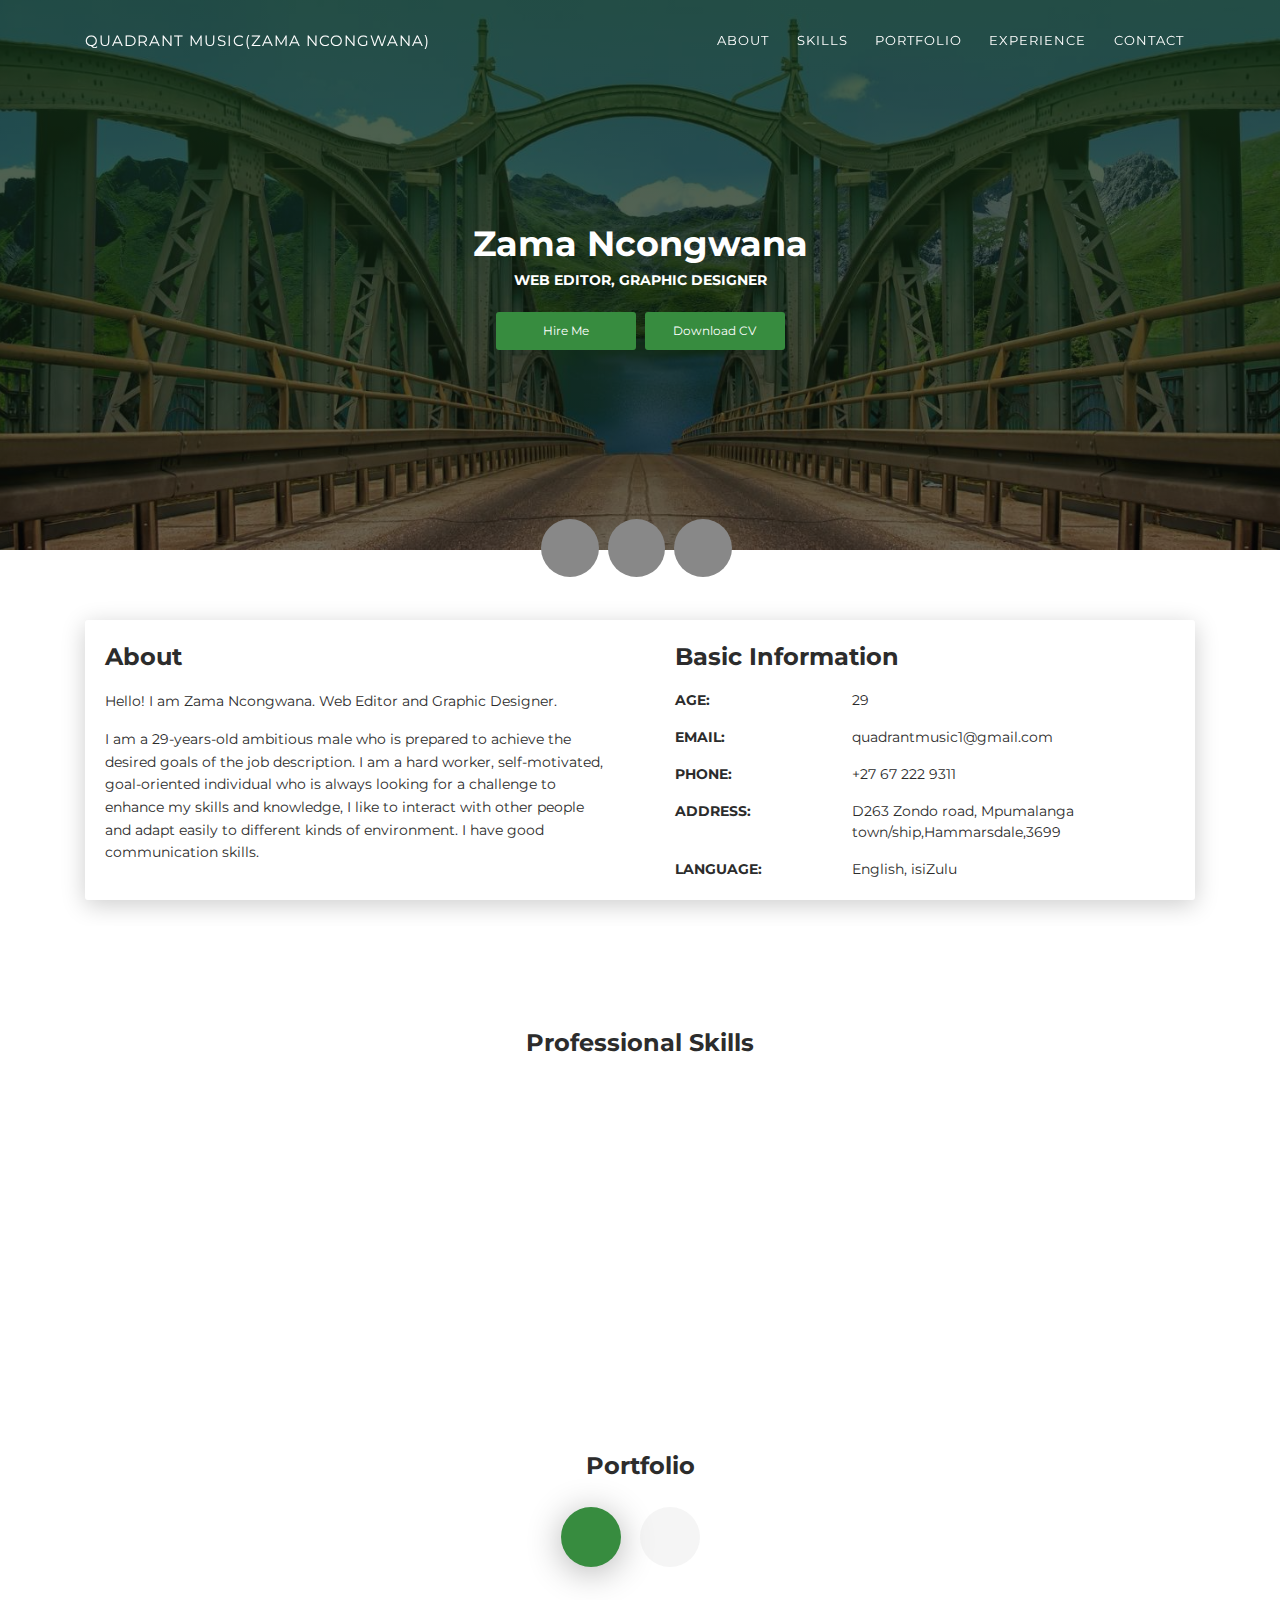
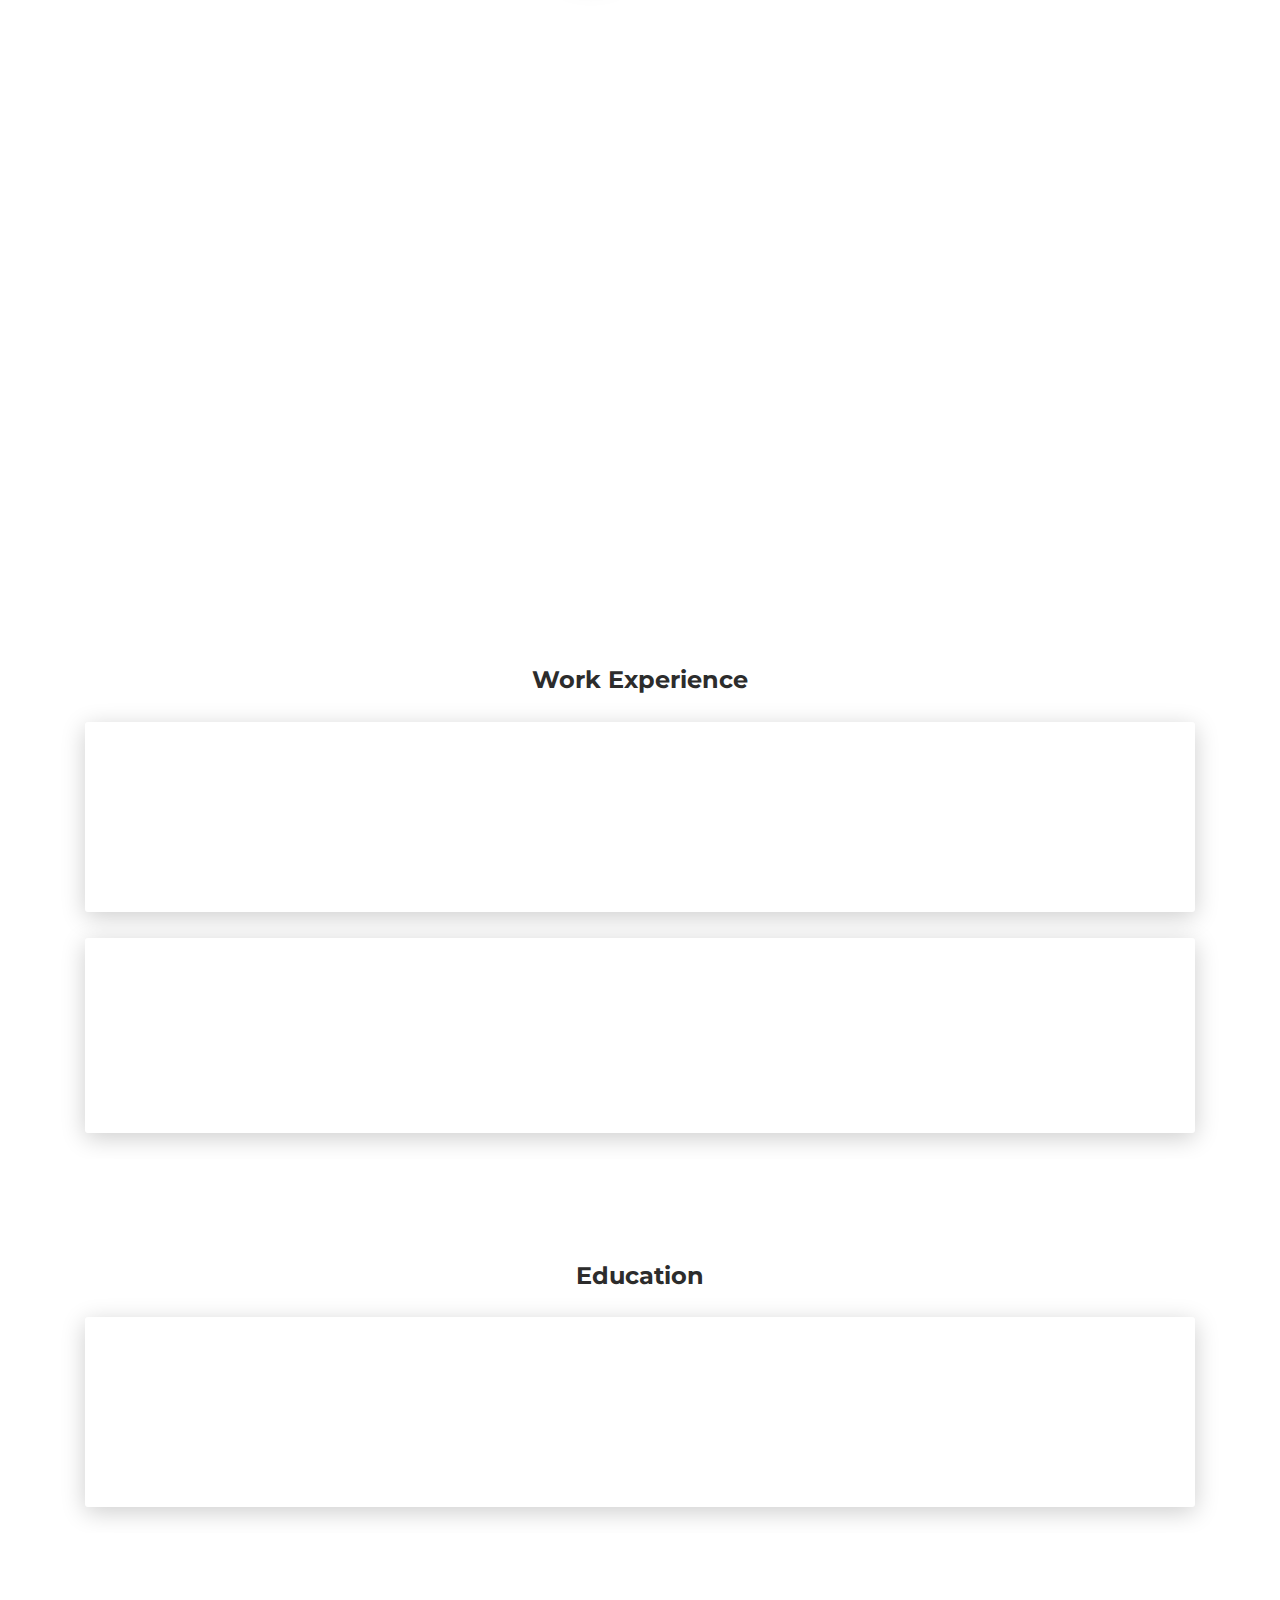
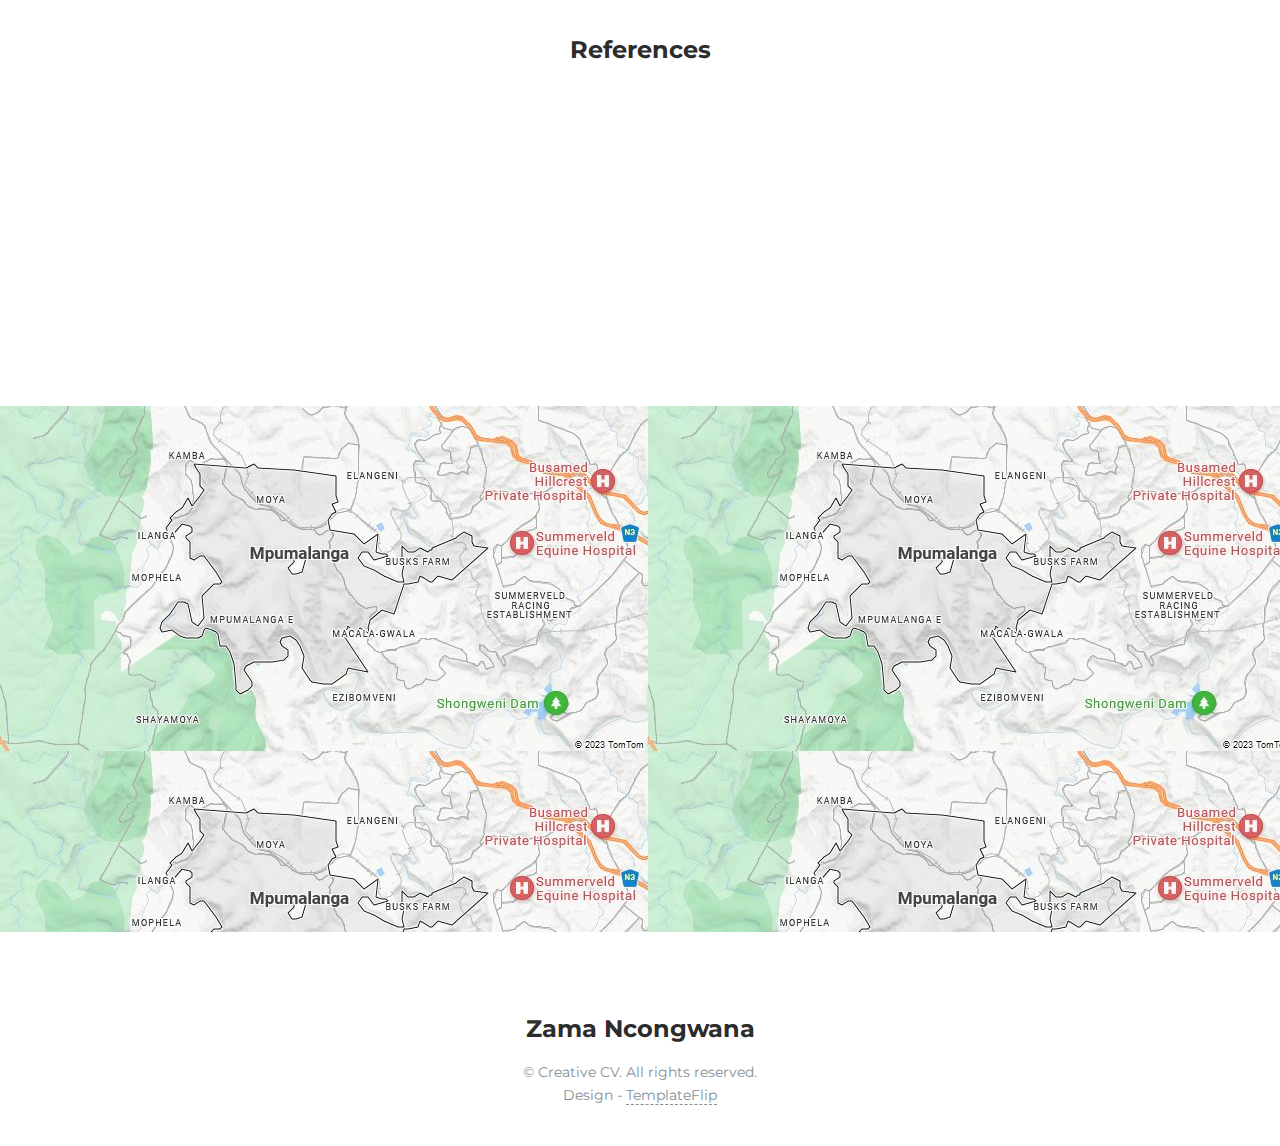
==== index.html @ cc7c8c07 "first commit" ====
<!DOCTYPE html>
<html lang="en-US">
  <head>
    <meta charset="UTF-8">
    <meta http-equiv="X-UA-Compatible" content="IE=edge">
    <meta name="viewport" content="width=device-width, initial-scale=1">
    <title>Creative CV</title>
    <link href="https://fonts.googleapis.com/css?family=Montserrat:400,700,200" rel="stylesheet">
    <link href="https://maxcdn.bootstrapcdn.com/font-awesome/latest/css/font-awesome.min.css" rel="stylesheet">
    <link href="css/aos.css?ver=1.1.0" rel="stylesheet">
    <link href="css/bootstrap.min.css?ver=1.1.0" rel="stylesheet">
    <link href="css/main.css?ver=1.1.0" rel="stylesheet">
    <noscript>
      <style type="text/css">
        [data-aos] {
            opacity: 1 !important;
            transform: translate(0) scale(1) !important;
        }
      </style>
    </noscript>
  </head>
  <body id="top">
    <header>
      <div class="profile-page sidebar-collapse">
        <nav class="navbar navbar-expand-lg fixed-top navbar-transparent bg-primary" color-on-scroll="400">
          <div class="container">
            <div class="navbar-translate"><a class="navbar-brand" href="#" rel="tooltip">Quadrant Music(Zama Ncongwana)</a>
              <button class="navbar-toggler navbar-toggler" type="button" data-toggle="collapse" data-target="#navigation" aria-controls="navigation" aria-expanded="false" aria-label="Toggle navigation"><span class="navbar-toggler-bar bar1"></span><span class="navbar-toggler-bar bar2"></span><span class="navbar-toggler-bar bar3"></span></button>
            </div>
            <div class="collapse navbar-collapse justify-content-end" id="navigation">
              <ul class="navbar-nav">
                <li class="nav-item"><a class="nav-link smooth-scroll" href="#about">About</a></li>
                <li class="nav-item"><a class="nav-link smooth-scroll" href="#skill">Skills</a></li>
                <li class="nav-item"><a class="nav-link smooth-scroll" href="#portfolio">Portfolio</a></li>
                <li class="nav-item"><a class="nav-link smooth-scroll" href="#experience">Experience</a></li>
                <li class="nav-item"><a class="nav-link smooth-scroll" href="#contact">Contact</a></li>
              </ul>
            </div>
          </div>
        </nav>
      </div>
    </header>
    <div class="page-content">
      <div>
<div class="profile-page">
  <div class="wrapper">
    <div class="page-header page-header-small" filter-color="green">
      <div class="page-header-image" data-parallax="true" style="background-image: url('images/cc-bg-1.jpg')"></div>
      <div class="container">
        <div class="content-center">
          
          <div class="h2 title">Zama Ncongwana</div>
          <p class="category text-white">Web Editor, Graphic Designer</p><a class="btn btn-primary smooth-scroll mr-2" href="#contact" data-aos="zoom-in" data-aos-anchor="data-aos-anchor">Hire Me</a><a class="btn btn-primary" href="#" data-aos="zoom-in" data-aos-anchor="data-aos-anchor">Download CV</a>
        </div>
      </div>
      <div class="section">
        <div class="container">
          <div class="button-container"><a class="btn btn-default btn-round btn-lg btn-icon" href="https://www.facebook.com/profile.php?id=100095168108014" rel="tooltip" title="Follow me on Facebook"><i class="fa fa-facebook"></i></a><a class="btn btn-default btn-round btn-lg btn-icon" href="https://twitter.com/QuadrantM56324" rel="tooltip" title="Follow me on Twitter"><i class="fa fa-twitter"></i><a class="btn btn-default btn-round btn-lg btn-icon" href="https://www.instagram.com/quadrantmusic9/" rel="tooltip" title="Follow me on Instagram"><i class="fa fa-instagram"></i></a></div>
        </div>
      </div>
    </div>
  </div>
</div>
<div class="section" id="about">
  <div class="container">
    <div class="card" data-aos="fade-up" data-aos-offset="10">
      <div class="row">
        <div class="col-lg-6 col-md-12">
          <div class="card-body">
            <div class="h4 mt-0 title">About</div>
            <p>Hello! I am Zama Ncongwana. Web Editor and Graphic Designer.</p>
            <p>I am a 29-years-old ambitious male who is prepared to achieve the desired goals of the job description. I am a hard worker, self-motivated, goal-oriented individual who is always looking for a challenge to enhance my skills and knowledge, I like to interact with other people and adapt easily to different kinds of environment. I have good communication skills.</p>
          </div>
        </div>
        <div class="col-lg-6 col-md-12">
          <div class="card-body">
            <div class="h4 mt-0 title">Basic Information</div>
            <div class="row">
              <div class="col-sm-4"><strong class="text-uppercase">Age:</strong></div>
              <div class="col-sm-8">29</div>
            </div>
            <div class="row mt-3">
              <div class="col-sm-4"><strong class="text-uppercase">Email:</strong></div>
              <div class="col-sm-8">quadrantmusic1@gmail.com</div>
            </div>
            <div class="row mt-3">
              <div class="col-sm-4"><strong class="text-uppercase">Phone:</strong></div>
              <div class="col-sm-8">+27 67 222 9311</div>
            </div>
            <div class="row mt-3">
              <div class="col-sm-4"><strong class="text-uppercase">Address:</strong></div>
              <div class="col-sm-8">D263 Zondo road, Mpumalanga town/ship,Hammarsdale,3699</div>
            </div>
            <div class="row mt-3">
              <div class="col-sm-4"><strong class="text-uppercase">Language:</strong></div>
              <div class="col-sm-8">English, isiZulu</div>
            </div>
          </div>
        </div>
      </div>
    </div>
  </div>
</div>
<div class="section" id="skill">
  <div class="container">
    <div class="h4 text-center mb-4 title">Professional Skills</div>
    <div class="card" data-aos="fade-up" data-aos-anchor-placement="top-bottom">
      <div class="card-body">
        <div class="row">
          <div class="col-md-6">
            <div class="progress-container progress-primary"><span class="progress-badge">HTML</span>
              <div class="progress">
                <div class="progress-bar progress-bar-primary" data-aos="progress-full" data-aos-offset="10" data-aos-duration="2000" role="progressbar" aria-valuenow="60" aria-valuemin="0" aria-valuemax="100" style="width: 80%;"></div><span class="progress-value">80%</span>
              </div>
            </div>
          </div>
          <div class="col-md-6">
            <div class="progress-container progress-primary"><span class="progress-badge">CSS</span>
              <div class="progress">
                <div class="progress-bar progress-bar-primary" data-aos="progress-full" data-aos-offset="10" data-aos-duration="2000" role="progressbar" aria-valuenow="60" aria-valuemin="0" aria-valuemax="100" style="width: 75%;"></div><span class="progress-value">50%</span>
              </div>
            </div>
          </div>
        </div>
        <div class="row">
          <div class="col-md-6">
            <div class="progress-container progress-primary"><span class="progress-badge">JavaScript</span>
              <div class="progress">
                <div class="progress-bar progress-bar-primary" data-aos="progress-full" data-aos-offset="10" data-aos-duration="2000" role="progressbar" aria-valuenow="60" aria-valuemin="0" aria-valuemax="100" style="width: 60%;"></div><span class="progress-value">50%</span>
              </div>
            </div>
          </div>
          <div class="col-md-6">
            <div class="progress-container progress-primary"><span class="progress-badge">SASS</span>
              <div class="progress">
                <div class="progress-bar progress-bar-primary" data-aos="progress-full" data-aos-offset="10" data-aos-duration="2000" role="progressbar" aria-valuenow="60" aria-valuemin="0" aria-valuemax="100" style="width: 60%;"></div><span class="progress-value">40%</span>
              </div>
            </div>
          </div>
        </div>
        <div class="row">
          <div class="col-md-6">
            <div class="progress-container progress-primary"><span class="progress-badge">Bootstrap</span>
              <div class="progress">
                <div class="progress-bar progress-bar-primary" data-aos="progress-full" data-aos-offset="10" data-aos-duration="2000" role="progressbar" aria-valuenow="60" aria-valuemin="0" aria-valuemax="100" style="width: 75%;"></div><span class="progress-value">50%</span>
              </div>
            </div>
          </div>
          <div class="col-md-6">
            <div class="progress-container progress-primary"><span class="progress-badge">Photoshop</span>
              <div class="progress">
                <div class="progress-bar progress-bar-primary" data-aos="progress-full" data-aos-offset="10" data-aos-duration="2000" role="progressbar" aria-valuenow="60" aria-valuemin="0" aria-valuemax="100" style="width: 70%;"></div><span class="progress-value">70%</span>
              </div>
            </div>
          </div>
        </div>
      </div>
    </div>
  </div>
</div>
<div class="section" id="portfolio">
  <div class="container">
    <div class="row">
      <div class="col-md-6 ml-auto mr-auto">
        <div class="h4 text-center mb-4 title">Portfolio</div>
        <div class="nav-align-center">
          <ul class="nav nav-pills nav-pills-primary" role="tablist">
            <li class="nav-item"><a class="nav-link active" data-toggle="tab" href="#web-development" role="tablist"><i class="fa fa-laptop" aria-hidden="true"></i></a></li>
            <li class="nav-item"><a class="nav-link" data-toggle="tab" href="#graphic-design" role="tablist"><i class="fa fa-picture-o" aria-hidden="true"></i></a></li>
          </ul>
        </div>
      </div>
    </div>
    <div class="tab-content gallery mt-5">
      <div class="tab-pane active" id="web-development">
        <div class="ml-auto mr-auto">
          <div class="row">
            <div class="col-md-6">
              <div class="cc-porfolio-image img-raised" data-aos="fade-up" data-aos-anchor-placement="top-bottom"><a href="#web-development">
                  <figure class="cc-effect"><img src="images/Zama Ncongwana.jpg" alt="Image"/>
                    <figcaption>
                      <div class="h4">My CV</div>
                      <p>Web Editor</p>
                    </figcaption>
                  </figure></a></div>
              <div class="cc-porfolio-image img-raised" data-aos="fade-up" data-aos-anchor-placement="top-bottom"><a href="#web-development">
                  <figure class="cc-effect"><img src="images/green mamba about page.jpg" alt="Image"/>
                    <figcaption>
                      <div class="h4">Green Mamba</div>
                      <p>Web Editor</p>
                    </figcaption>
                  </figure></a></div>
            </div>
            <div class="col-md-6">
              <div class="cc-porfolio-image img-raised" data-aos="fade-up" data-aos-anchor-placement="top-bottom"><a href="#web-development">
                  <figure class="cc-effect"><img src="images/green mamba Ep.jpg" alt="Image"/>
                    <figcaption>
                      <div class="h4">Green mamba</div>
                      <p>Web Editor</p>
                    </figcaption>
                  </figure></a></div>
              <div class="cc-porfolio-image img-raised" data-aos="fade-up" data-aos-anchor-placement="top-bottom"><a href="#web-development">
                  <figure class="cc-effect"><img src="images/Masonkehli.jpg" alt="Image"/>
                    <figcaption>
                      <div class="h4">Masonkehli</div>
                      <p>Web Editor</p>
                    </figcaption>
                  </figure></a></div>
            </div>
          </div>
        </div>
      </div>
      <div class="tab-pane" id="graphic-design" role="tabpanel">
        <div class="ml-auto mr-auto">
          <div class="row">
            <div class="col-md-6">
              <div class="cc-porfolio-image img-raised" data-aos="fade-up" data-aos-anchor-placement="top-bottom"><a href="#graphic-design">
                  <figure class="cc-effect"><img src="images/LFA SUNRISE-HAMMARSDALE ASSOCIATION.jpg" alt="Image"/>
                    <figcaption>
                      <div class="h4">LFA SUNRISE-HAMMARSDALE</div>
                      <p>Graphic Design</p>
                    </figcaption>
                  </figure></a></div>
              <div class="cc-porfolio-image img-raised" data-aos="fade-up" data-aos-anchor-placement="top-bottom"><a href="#graphic-design">
                  <figure class="cc-effect"><img src="images/OBEE'S BRAND.png" alt="Image"/>
                    <figcaption>
                      <div class="h4">OBEE'S BRANDS</div>
                      <p>Graphic Design</p>
                    </figcaption>
                  </figure></a></div>
            </div>
            <div class="col-md-6">
              <div class="cc-porfolio-image img-raised" data-aos="fade-up" data-aos-anchor-placement="top-bottom"><a href="#graphic-design">
                  <figure class="cc-effect"><img src="images/OBEE'S.png" alt="Image"/>
                    <figcaption>
                      <div class="h4">OBEE'S HPS</div>
                      <p>Graphic Design</p>
                    </figcaption>
                  </figure></a></div>
              <div class="cc-porfolio-image img-raised" data-aos="fade-up" data-aos-anchor-placement="top-bottom"><a href="#graphic-design">
                  <figure class="cc-effect"><img src="images/AFRIDI TRADING  THAILAND.png" alt="Image"/>
                    <figcaption>
                      <div class="h4">AFRIDI TRADING THAILAND</div>
                      <p>Graphic Design</p>
                    </figcaption>
                  </figure></a></div>
            </div>
          </div>
        </div>
      </div>
    </div>
  </div>
</div>
<div class="section" id="experience">
  <div class="container cc-experience">
    <div class="h4 text-center mb-4 title">Work Experience</div>
    <div class="card">
      <div class="row">
        <div class="col-md-3 bg-primary" data-aos="fade-right" data-aos-offset="50" data-aos-duration="500">
          <div class="card-body cc-experience-header">
            <p>2023 - Present</p>
            <div class="h5">Obee's Brands</div>
          </div>
        </div>
        <div class="col-md-9" data-aos="fade-left" data-aos-offset="50" data-aos-duration="500">
          <div class="card-body">
            <div class="h5">Graphic Designer(Freelancer)</div>
            <p>My job at obee's brands is to solve small problems like contravention ways of how to go about with marketing strategy, and come up with Creative ideas.</p>
          </div>
        </div>
      </div>
    </div>
    <div class="card">
      <div class="row">
        <div class="col-md-3 bg-primary" data-aos="fade-right" data-aos-offset="50" data-aos-duration="500">
          <div class="card-body cc-experience-header">
            <p>August 2023</p>
            <div class="h5">Green Mamba's App</div>
          </div>
        </div>
        <div class="col-md-9" data-aos="fade-left" data-aos-offset="50" data-aos-duration="500">
          <div class="card-body">
            <div class="h5">Web Editor</div>
            <p>I am currently helping Thokozani Philip Mthembu on his site. What i basically do is to customize is artwork on global.</p>
          </div>
        </div>
      </div>
    </div>
  </div>
</div>
<div class="section">
  <div class="container cc-education">
    <div class="h4 text-center mb-4 title">Education</div>
    <div class="card">
      <div class="row">
        <div class="col-md-3 bg-primary" data-aos="fade-right" data-aos-offset="50" data-aos-duration="500">
          <div class="card-body cc-education-header">
            <p>2013 - 2015</p>
            <div class="h5">Matric</div>
          </div>
        </div>
        <div class="col-md-9" data-aos="fade-left" data-aos-offset="50" data-aos-duration="500">
          <div class="card-body">
            <div class="h5">Matric</div>
            <p class="category">Ephezulu-High School</p>
            <p>I finished my matric at phezulu high school, my major subjects was Pure Mathematics, phyical science, life science and Geography.Language was the first addition English then second edition which was isiZulu.</p>
          </div>
        </div>
      </div>
    </div>
  </div>
</div>
<div class="section" id="reference">
  <div class="container cc-reference">
    <div class="h4 mb-4 text-center title">References</div>
    <div class="card" data-aos="zoom-in">
      <div class="carousel slide" id="cc-Indicators" data-ride="carousel">
        <ol class="carousel-indicators">
          <li class="active" data-target="#cc-Indicators" data-slide-to="0"></li>
          <li data-target="#cc-Indicators" data-slide-to="1"></li>
          <li data-target="#cc-Indicators" data-slide-to="2"></li>
        </ol>
        <div class="carousel-inner">
          <div class="carousel-item active">
            <div class="row">
              <div class="col-lg-2 col-md-3 cc-reference-header"><img src="images/nomfundo.JPG" alt="Image"/>
                <div class="h5 pt-2">Nomfundo Mlangeni</div>
                <p class="category">Martketing</p>
              </div>
              <div class="col-lg-10 col-md-9">
                <p> I would if you could work on three graphics for us.... Namely Pricing packages  Recruitment poster for social media and papers Benefits poster about why to join our team.</p>
                <p class="category">reference number</p>
                <p class="category">031 736 1817</p>
              </div>
            </div>
          </div>
        </div>
      </div>
    </div>
  </div>
</div>
<div class="section" id="contact">
  <div class="cc-contact-information" style="background-image: url('images/map.jpg')">
    <div class="container">
      <div class="cc-contact">
        <div class="row">
          <div class="col-md-9">
            <div class="card mb-0" data-aos="zoom-in">
              <div class="h4 text-center title">Contact Me</div>
              <div class="row">
                <div class="col-md-6">
                  <div class="card-body">
                    <p class="mb-0"><strong>Address </strong></p>
                    <p class="pb-2">D263 zondo road, Mpumalanga town/ship,Hammarsdale, 3699</p>
                    <p class="mb-0"><strong>Phone</strong></p>
                    <p class="pb-2">+27 67 222 9311</p>
                    <p class="mb-0"><strong>Email</strong></p>
                    <p>quadrantmusic1@gmail.com</p>
                  </div>
                </div>
              </div>
            </div>
          </div>
        </div>
      </div>
    </div>
  </div>
</div></div>
    </div>
    <footer class="footer">
      <div class="container text-center"><a class="cc-facebook btn btn-link" href="https://www.facebook.com/profile.php?id=100095168108014"><i class="fa fa-facebook fa-2x " aria-hidden="true"></i></a><a class="cc-twitter btn btn-link " href="https://twitter.com/QuadrantM56324"><i class="fa fa-twitter fa-2x " aria-hidden="true"></i></a><a class="cc-instagram btn btn-link" href="https://www.instagram.com/quadrantmusic9/"><i class="fa fa-instagram fa-2x " aria-hidden="true"></i></a></div>
      <div class="h4 title text-center">Zama Ncongwana</div>
      <div class="text-center text-muted">
        <p>&copy; Creative CV. All rights reserved.<br>Design - <a class="credit" href="https://templateflip.com" target="_blank">TemplateFlip</a></p>
      </div>
    </footer>
    <script src="js/core/jquery.3.2.1.min.js?ver=1.1.0"></script>
    <script src="js/core/popper.min.js?ver=1.1.0"></script>
    <script src="js/core/bootstrap.min.js?ver=1.1.0"></script>
    <script src="js/now-ui-kit.js?ver=1.1.0"></script>
    <script src="js/aos.js?ver=1.1.0"></script>
    <script src="scripts/main.js?ver=1.1.0"></script>
  </body>
</html>
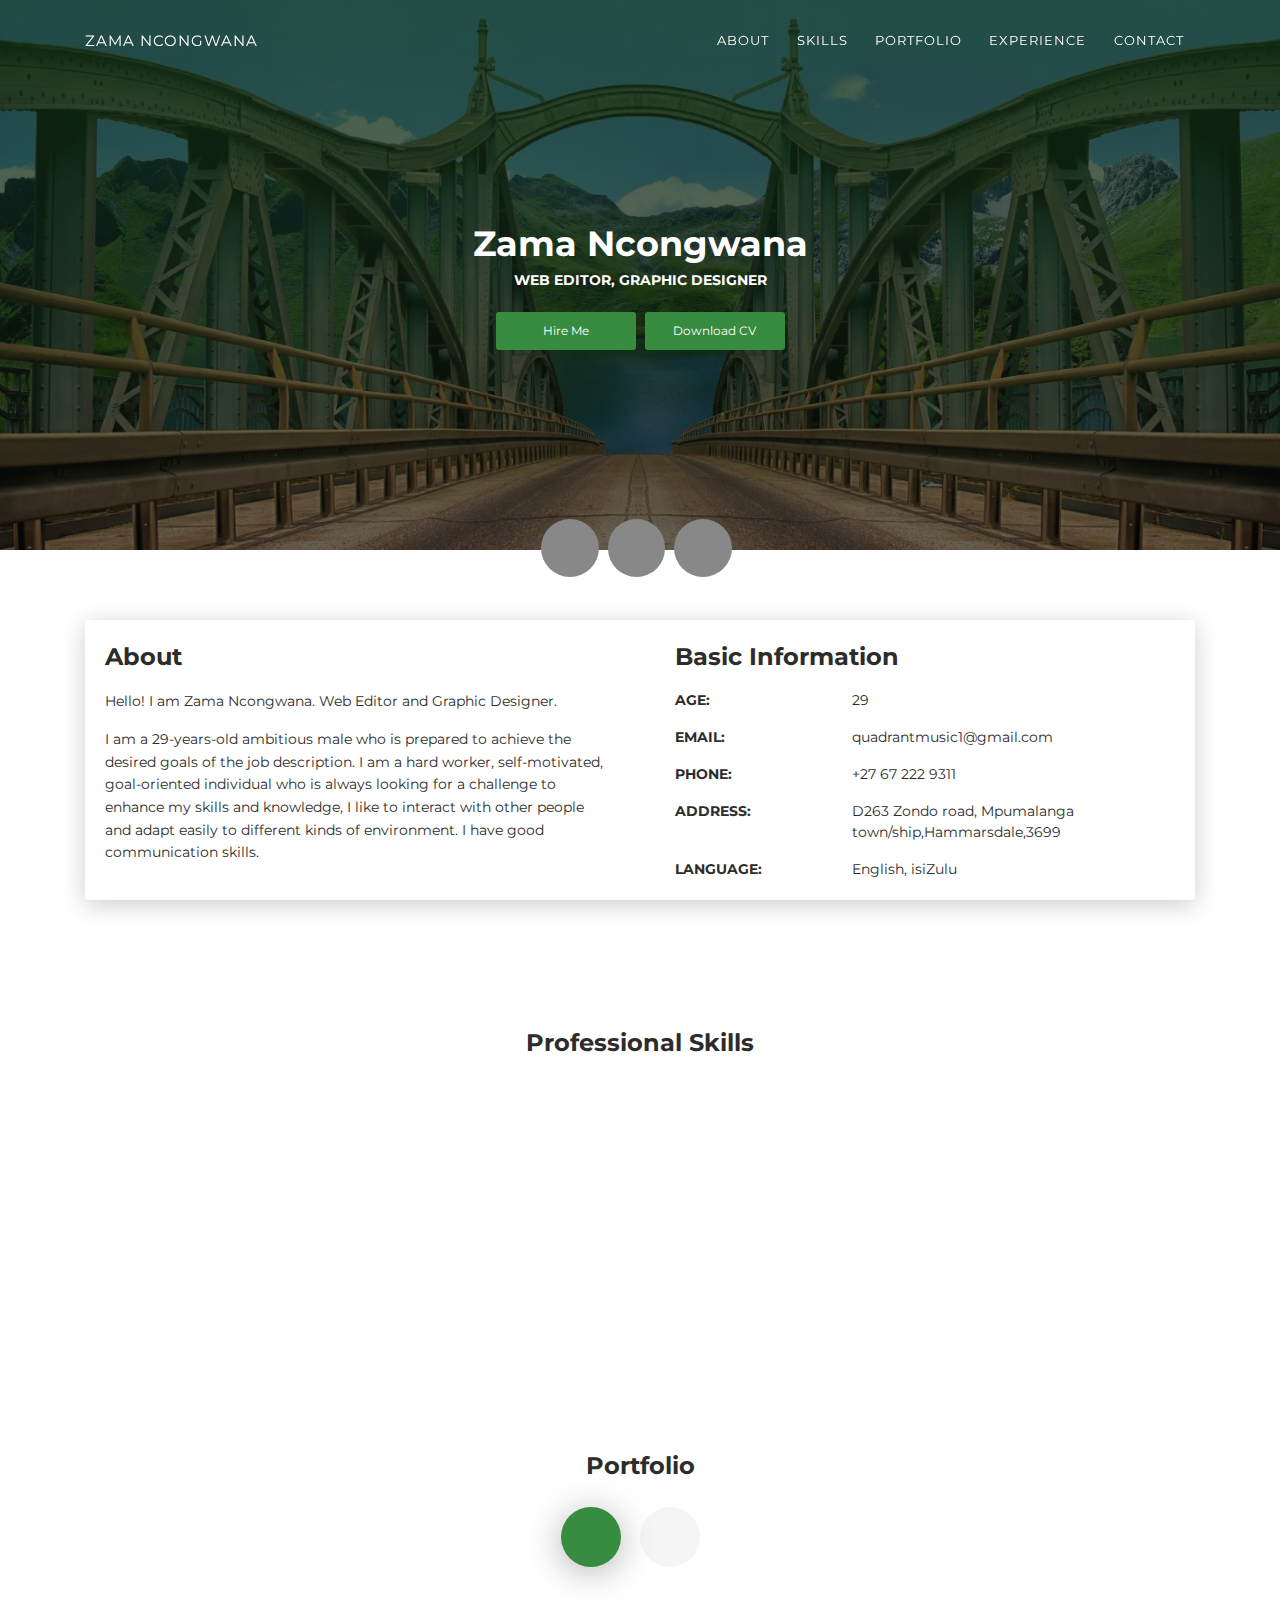
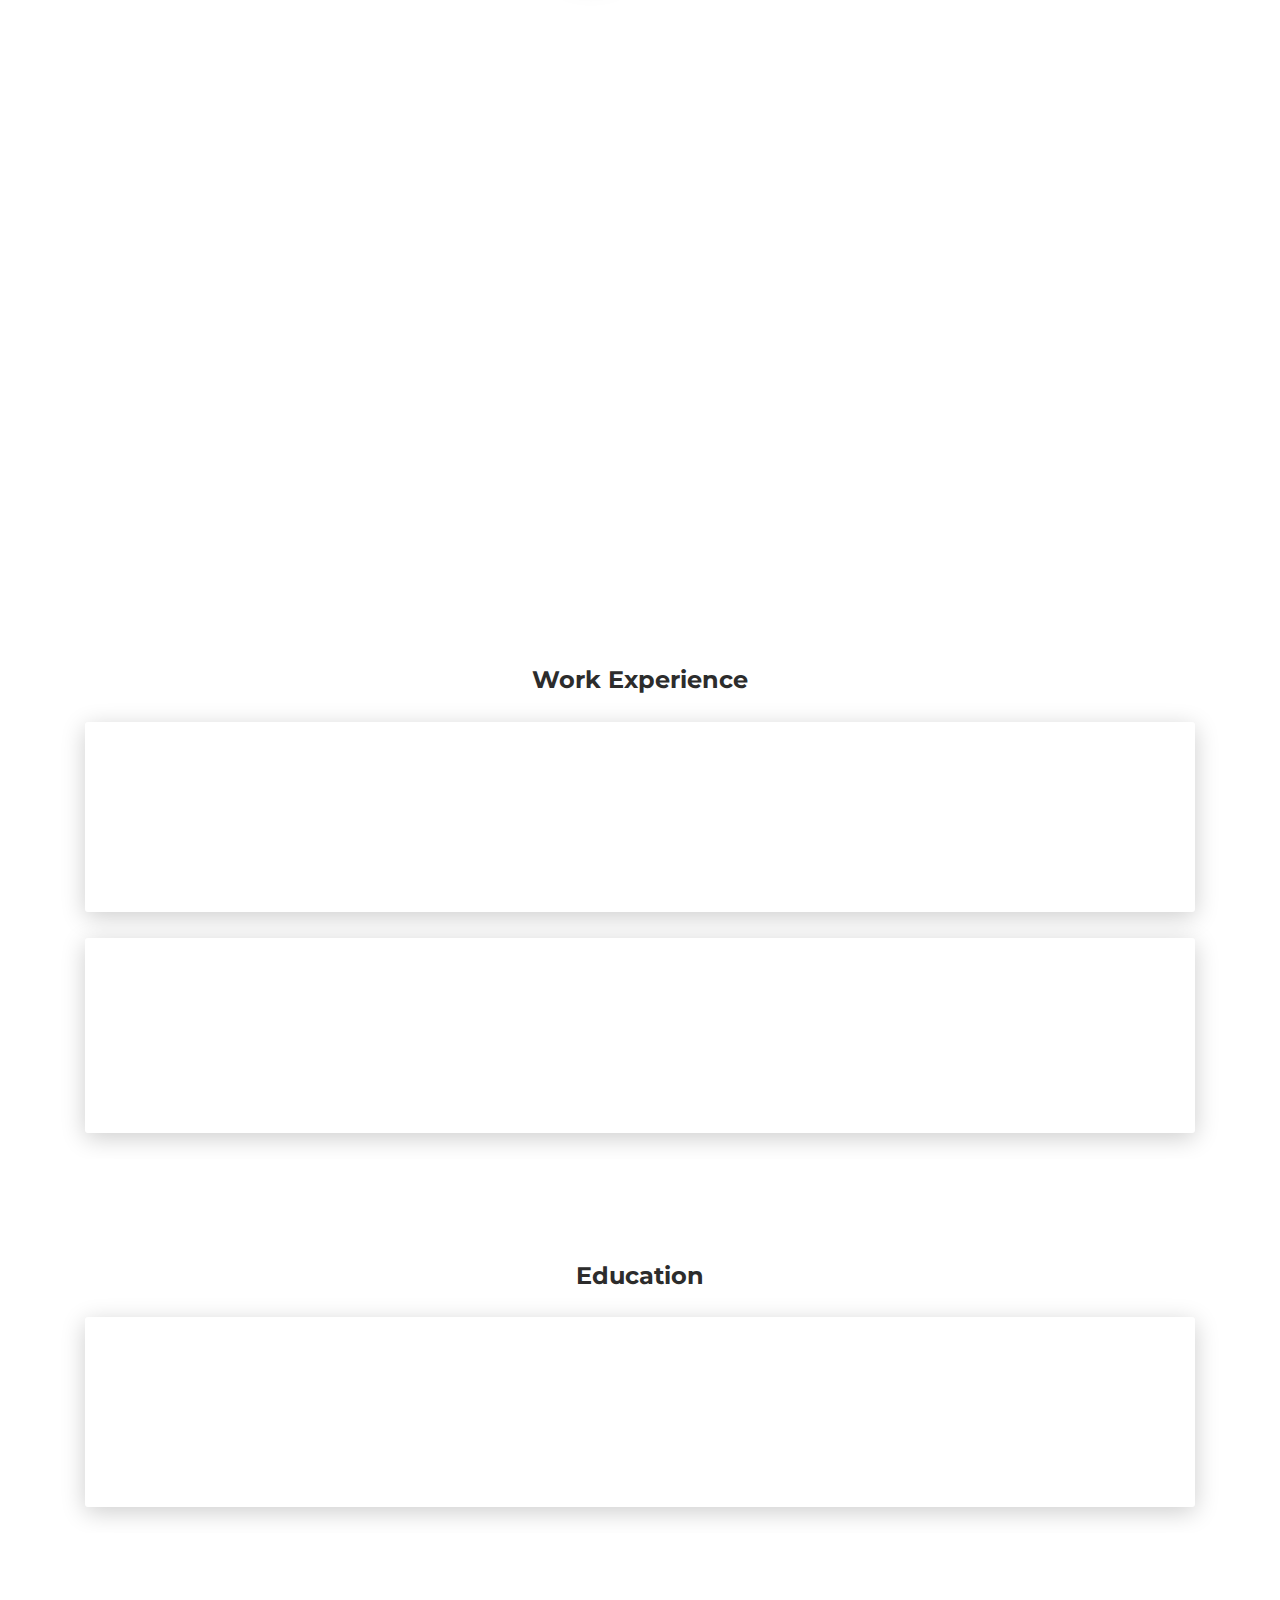
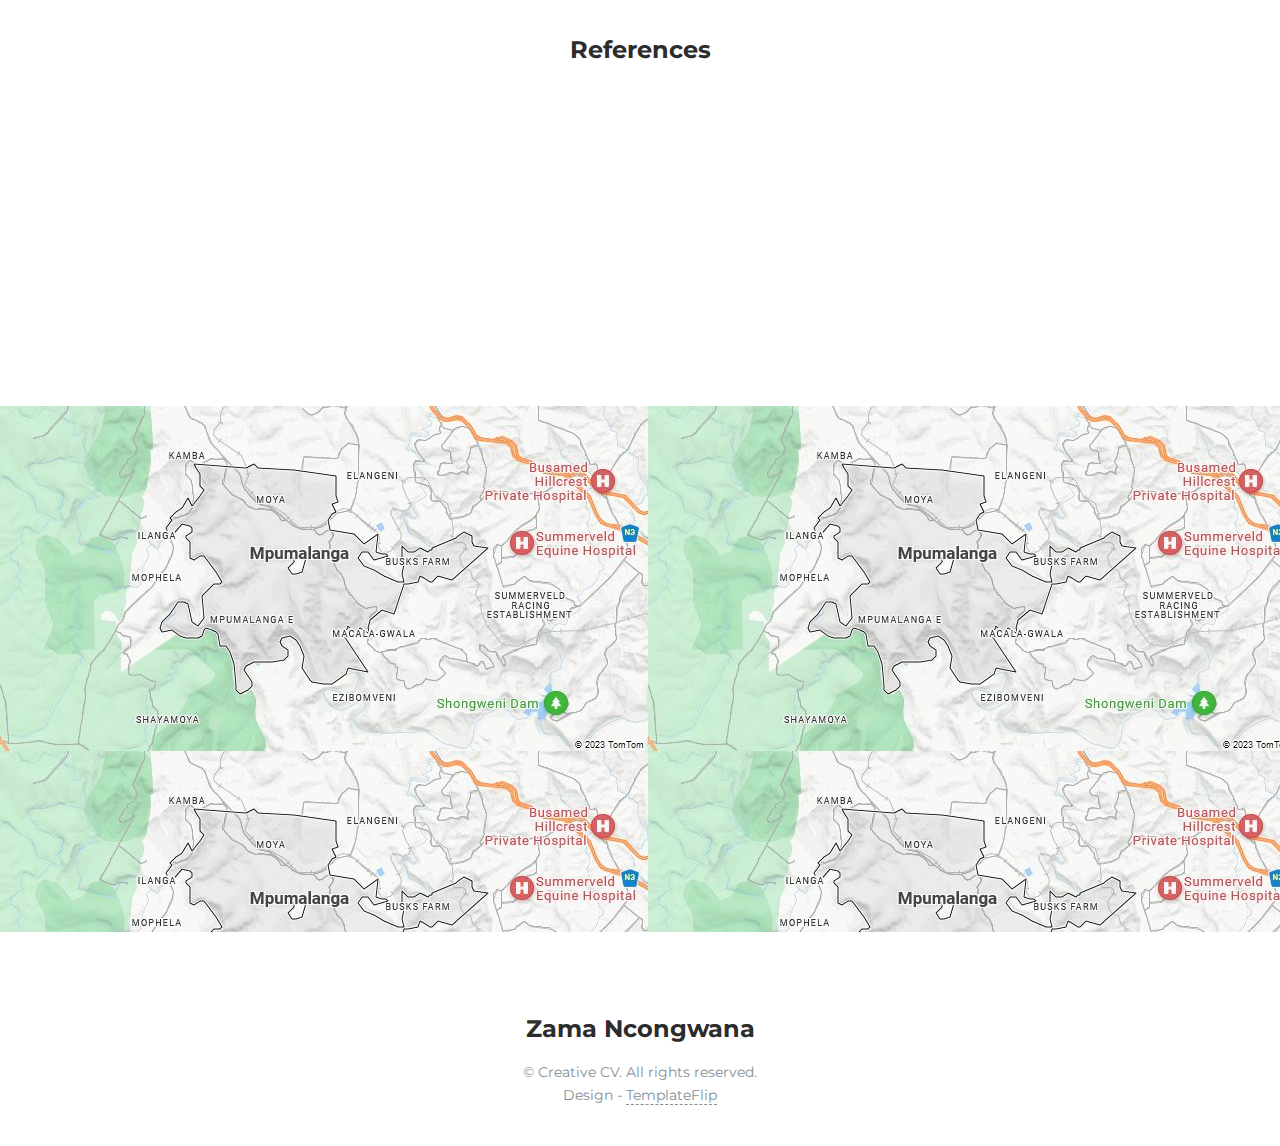
==== commit 02946bb1: "text" ====
--- a/index.html
+++ b/index.html
@@ -24,7 +24,7 @@
       <div class="profile-page sidebar-collapse">
         <nav class="navbar navbar-expand-lg fixed-top navbar-transparent bg-primary" color-on-scroll="400">
           <div class="container">
-            <div class="navbar-translate"><a class="navbar-brand" href="#" rel="tooltip">Quadrant Music(Zama Ncongwana)</a>
+            <div class="navbar-translate"><a class="navbar-brand" href="#" rel="tooltip">Zama Ncongwana</a>
               <button class="navbar-toggler navbar-toggler" type="button" data-toggle="collapse" data-target="#navigation" aria-controls="navigation" aria-expanded="false" aria-label="Toggle navigation"><span class="navbar-toggler-bar bar1"></span><span class="navbar-toggler-bar bar2"></span><span class="navbar-toggler-bar bar3"></span></button>
             </div>
             <div class="collapse navbar-collapse justify-content-end" id="navigation">
@@ -176,14 +176,14 @@
         <div class="ml-auto mr-auto">
           <div class="row">
             <div class="col-md-6">
-              <div class="cc-porfolio-image img-raised" data-aos="fade-up" data-aos-anchor-placement="top-bottom"><a href="#web-development">
+              <div class="cc-porfolio-image img-raised" data-aos="fade-up" data-aos-anchor-placement="top-bottom"><a href="#">
                   <figure class="cc-effect"><img src="images/Zama Ncongwana.jpg" alt="Image"/>
                     <figcaption>
                       <div class="h4">My CV</div>
                       <p>Web Editor</p>
                     </figcaption>
                   </figure></a></div>
-              <div class="cc-porfolio-image img-raised" data-aos="fade-up" data-aos-anchor-placement="top-bottom"><a href="#web-development">
+              <div class="cc-porfolio-image img-raised" data-aos="fade-up" data-aos-anchor-placement="top-bottom"><a href="https://greenmamba.netlify.app">
                   <figure class="cc-effect"><img src="images/green mamba about page.jpg" alt="Image"/>
                     <figcaption>
                       <div class="h4">Green Mamba</div>
@@ -192,14 +192,14 @@
                   </figure></a></div>
             </div>
             <div class="col-md-6">
-              <div class="cc-porfolio-image img-raised" data-aos="fade-up" data-aos-anchor-placement="top-bottom"><a href="#web-development">
+              <div class="cc-porfolio-image img-raised" data-aos="fade-up" data-aos-anchor-placement="top-bottom"><a href="https://greenmamba.netlify.app">
                   <figure class="cc-effect"><img src="images/green mamba Ep.jpg" alt="Image"/>
                     <figcaption>
                       <div class="h4">Green mamba</div>
                       <p>Web Editor</p>
                     </figcaption>
                   </figure></a></div>
-              <div class="cc-porfolio-image img-raised" data-aos="fade-up" data-aos-anchor-placement="top-bottom"><a href="#web-development">
+              <div class="cc-porfolio-image img-raised" data-aos="fade-up" data-aos-anchor-placement="top-bottom"><a href="#">
                   <figure class="cc-effect"><img src="images/Masonkehli.jpg" alt="Image"/>
                     <figcaption>
                       <div class="h4">Masonkehli</div>
@@ -214,14 +214,14 @@
         <div class="ml-auto mr-auto">
           <div class="row">
             <div class="col-md-6">
-              <div class="cc-porfolio-image img-raised" data-aos="fade-up" data-aos-anchor-placement="top-bottom"><a href="#graphic-design">
+              <div class="cc-porfolio-image img-raised" data-aos="fade-up" data-aos-anchor-placement="top-bottom"><a href="#">
                   <figure class="cc-effect"><img src="images/LFA SUNRISE-HAMMARSDALE ASSOCIATION.jpg" alt="Image"/>
                     <figcaption>
                       <div class="h4">LFA SUNRISE-HAMMARSDALE</div>
                       <p>Graphic Design</p>
                     </figcaption>
                   </figure></a></div>
-              <div class="cc-porfolio-image img-raised" data-aos="fade-up" data-aos-anchor-placement="top-bottom"><a href="#graphic-design">
+              <div class="cc-porfolio-image img-raised" data-aos="fade-up" data-aos-anchor-placement="top-bottom"><a href="#">
                   <figure class="cc-effect"><img src="images/OBEE'S BRAND.png" alt="Image"/>
                     <figcaption>
                       <div class="h4">OBEE'S BRANDS</div>
@@ -230,14 +230,14 @@
                   </figure></a></div>
             </div>
             <div class="col-md-6">
-              <div class="cc-porfolio-image img-raised" data-aos="fade-up" data-aos-anchor-placement="top-bottom"><a href="#graphic-design">
+              <div class="cc-porfolio-image img-raised" data-aos="fade-up" data-aos-anchor-placement="top-bottom"><a href="#">
                   <figure class="cc-effect"><img src="images/OBEE'S.png" alt="Image"/>
                     <figcaption>
                       <div class="h4">OBEE'S HPS</div>
                       <p>Graphic Design</p>
                     </figcaption>
                   </figure></a></div>
-              <div class="cc-porfolio-image img-raised" data-aos="fade-up" data-aos-anchor-placement="top-bottom"><a href="#graphic-design">
+              <div class="cc-porfolio-image img-raised" data-aos="fade-up" data-aos-anchor-placement="top-bottom"><a href="#">
                   <figure class="cc-effect"><img src="images/AFRIDI TRADING  THAILAND.png" alt="Image"/>
                     <figcaption>
                       <div class="h4">AFRIDI TRADING THAILAND</div>
@@ -281,7 +281,7 @@
         <div class="col-md-9" data-aos="fade-left" data-aos-offset="50" data-aos-duration="500">
           <div class="card-body">
             <div class="h5">Web Editor</div>
-            <p>I am currently helping Thokozani Philip Mthembu on his site. What i basically do is to customize is artwork on global.</p>
+            <p>I am currently helping Thokozani Philip Mthembu on his site. What i basically do is to customize his artwork on global.</p>
           </div>
         </div>
       </div>
@@ -303,7 +303,7 @@
           <div class="card-body">
             <div class="h5">Matric</div>
             <p class="category">Ephezulu-High School</p>
-            <p>I finished my matric at phezulu high school, my major subjects was Pure Mathematics, phyical science, life science and Geography.Language was the first addition English then second edition which was isiZulu.</p>
+            <p>I finished my matric at phezulu high school, my major subjects was Pure Mathematics, phyical science, life science and Geography.First addition Language was English then second edition isiZulu.</p>
           </div>
         </div>
       </div>
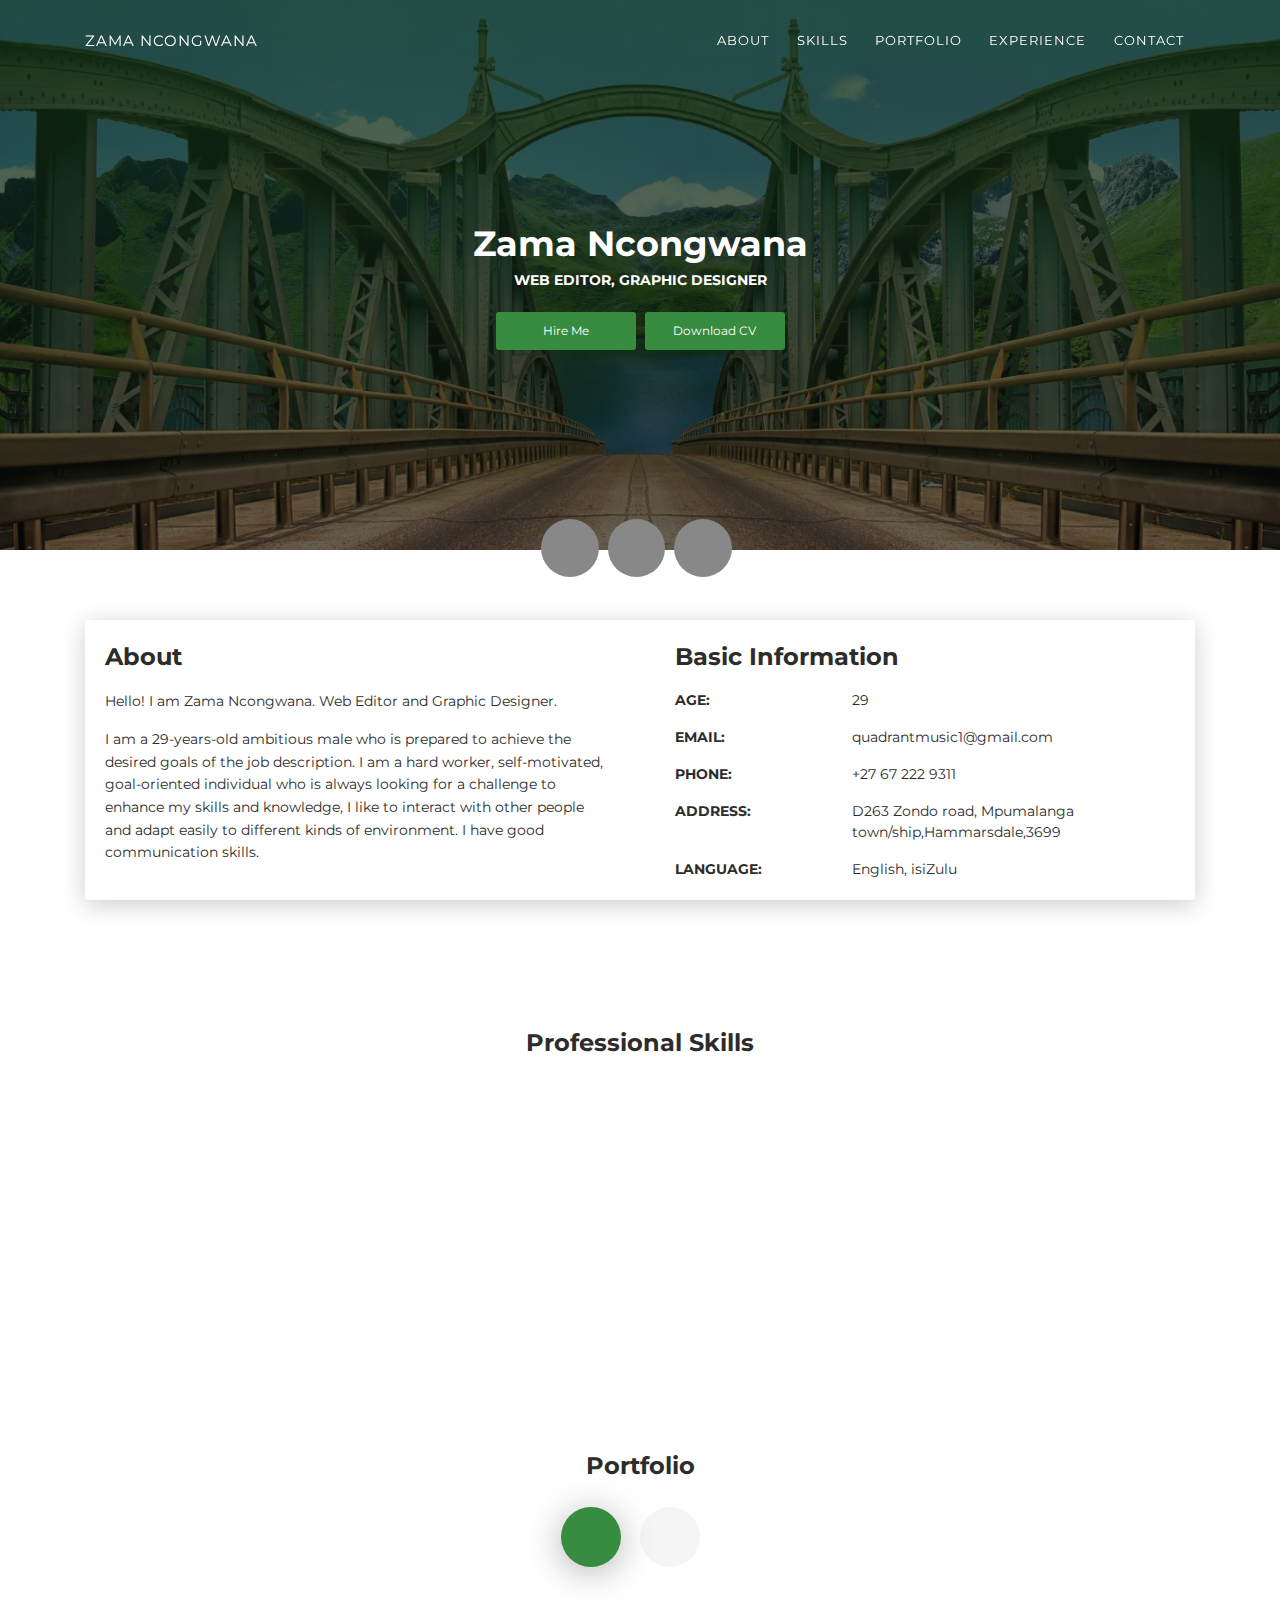
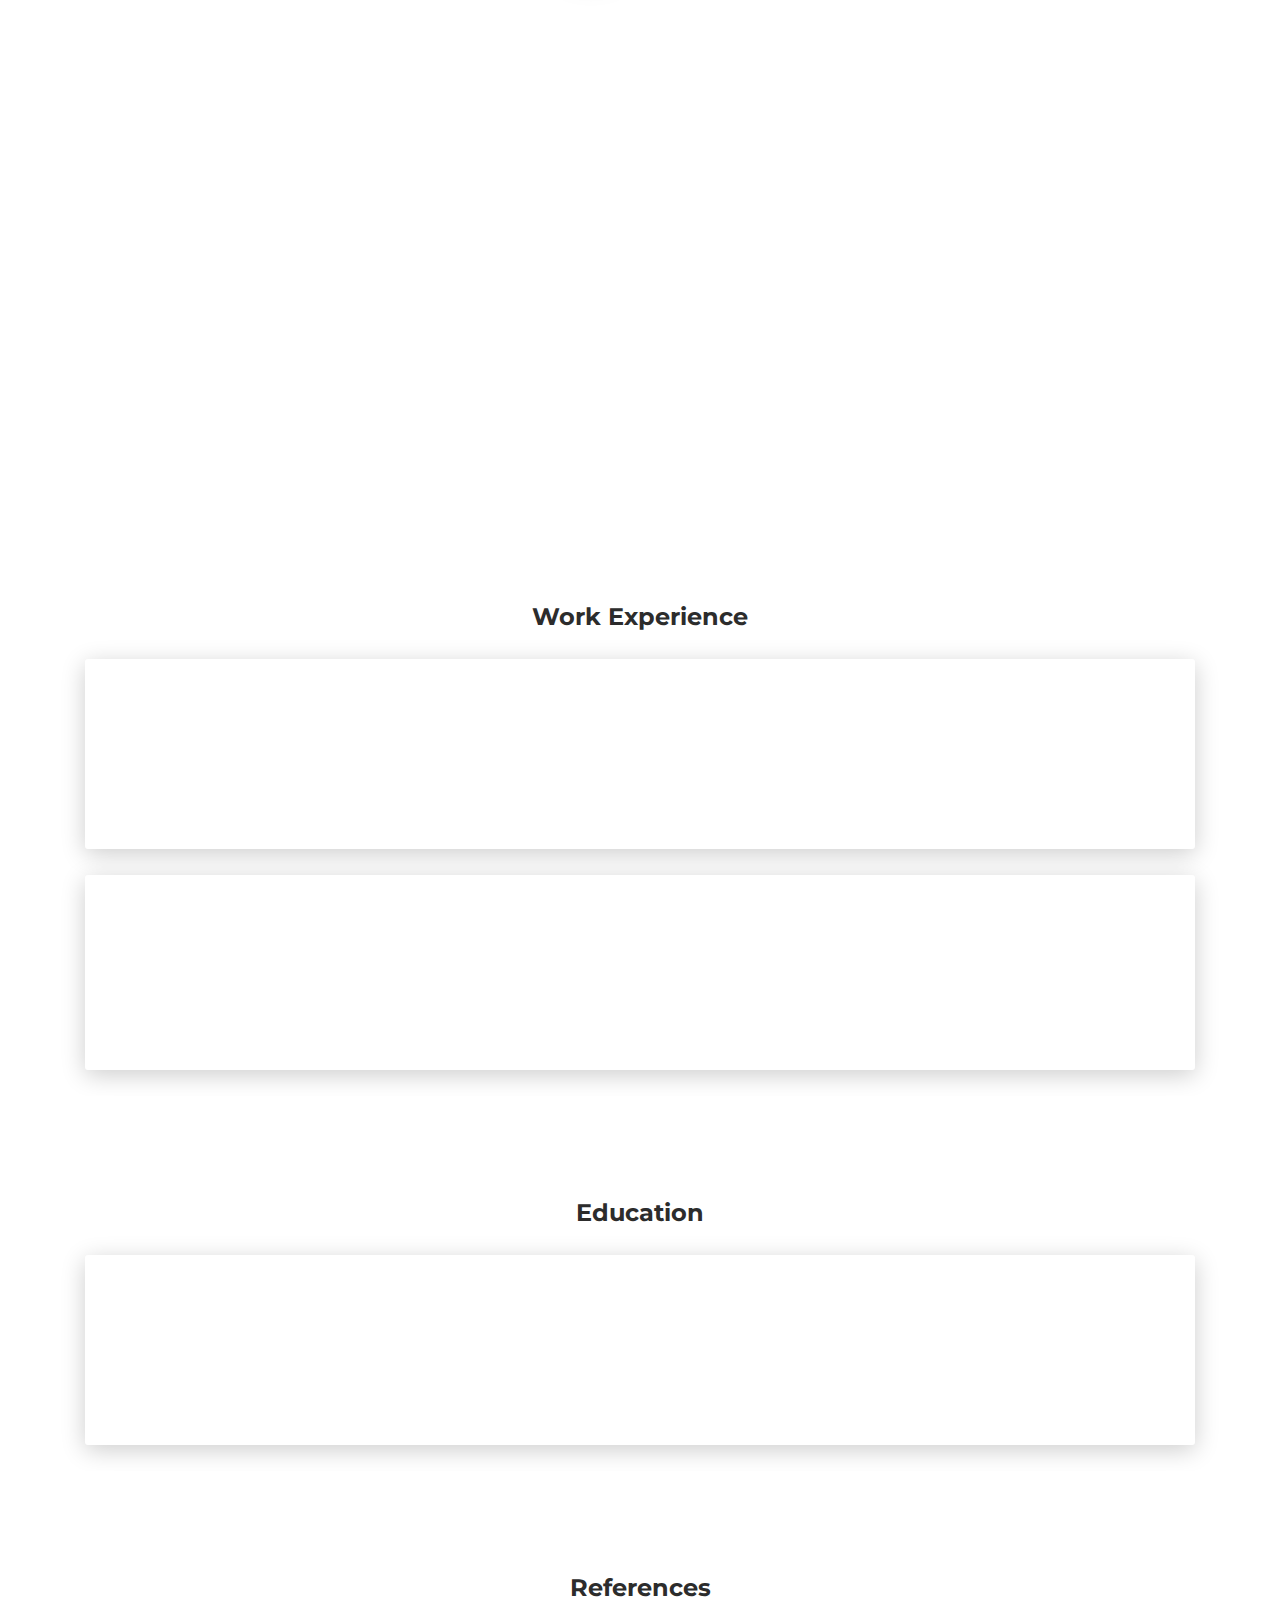
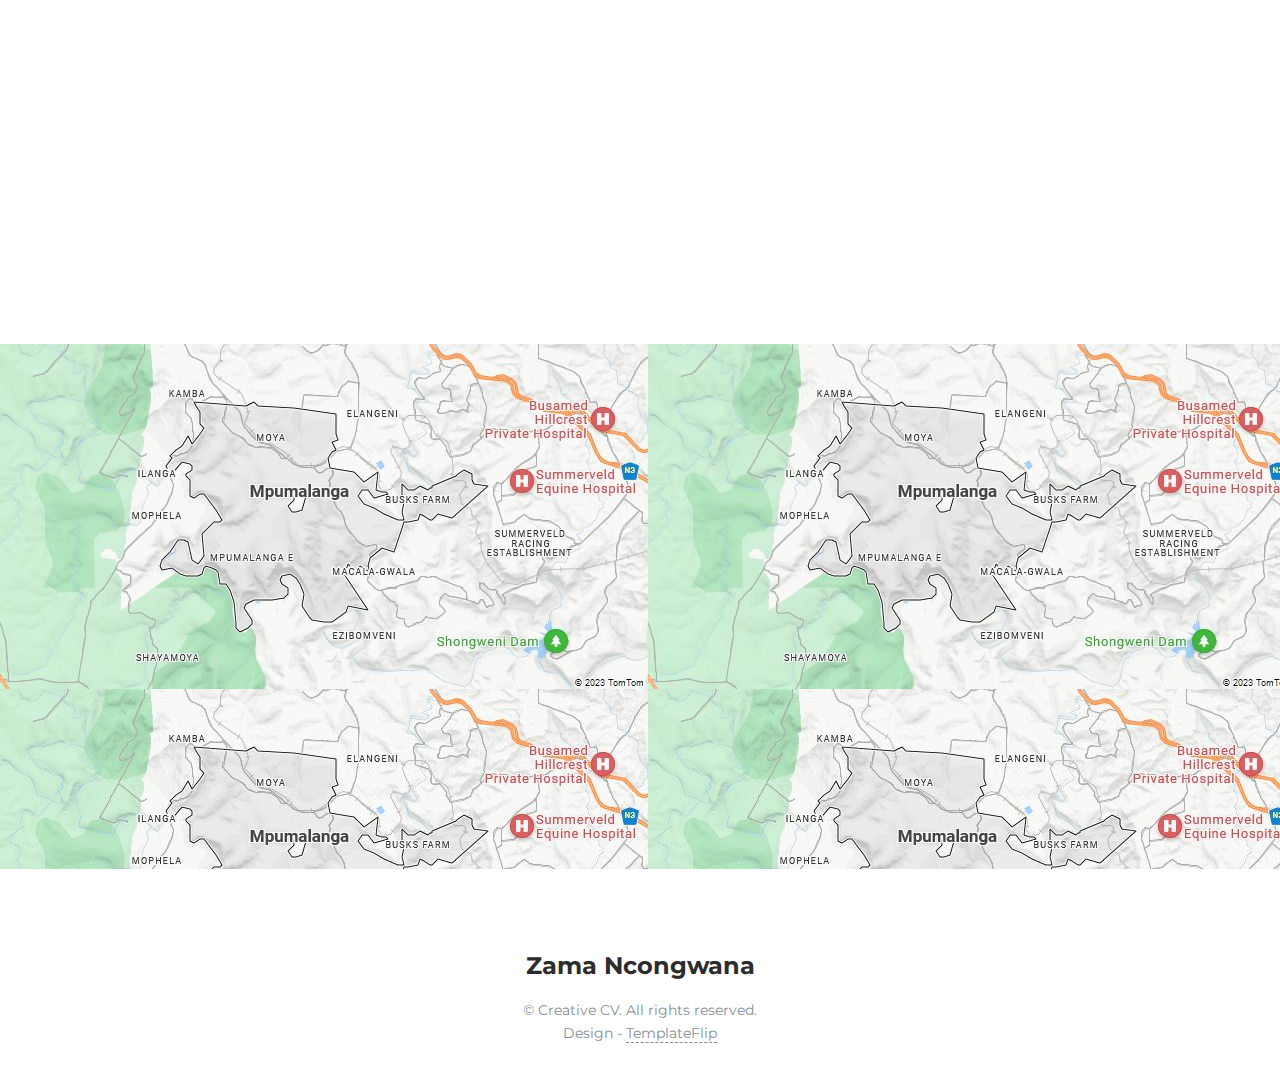
==== commit 672c0b8b: "Change" ====
--- a/index.html
+++ b/index.html
@@ -176,10 +176,10 @@
         <div class="ml-auto mr-auto">
           <div class="row">
             <div class="col-md-6">
-              <div class="cc-porfolio-image img-raised" data-aos="fade-up" data-aos-anchor-placement="top-bottom"><a href="#">
-                  <figure class="cc-effect"><img src="images/Zama Ncongwana.jpg" alt="Image"/>
-                    <figcaption>
-                      <div class="h4">My CV</div>
+              <div class="cc-porfolio-image img-raised" data-aos="fade-up" data-aos-anchor-placement="top-bottom"><a href="https://www.quadrantmusic.co.za">
+                  <figure class="cc-effect"><img src="images/qUadrantMusiC.jpg" alt="Image"/>
+                    <figcaption>
+                      <div class="h4">Quadrant Music Blog</div>
                       <p>Web Editor</p>
                     </figcaption>
                   </figure></a></div>
@@ -192,14 +192,14 @@
                   </figure></a></div>
             </div>
             <div class="col-md-6">
-              <div class="cc-porfolio-image img-raised" data-aos="fade-up" data-aos-anchor-placement="top-bottom"><a href="https://greenmamba.netlify.app">
-                  <figure class="cc-effect"><img src="images/green mamba Ep.jpg" alt="Image"/>
-                    <figcaption>
-                      <div class="h4">Green mamba</div>
+              <div class="cc-porfolio-image img-raised" data-aos="fade-up" data-aos-anchor-placement="top-bottom"><a href="https://quadmusic.netlify.app">
+                  <figure class="cc-effect"><img src="images/QquadrantMusic.jpg" alt="Image"/>
+                    <figcaption>
+                      <div class="h4">Music Playlist</div>
                       <p>Web Editor</p>
                     </figcaption>
                   </figure></a></div>
-              <div class="cc-porfolio-image img-raised" data-aos="fade-up" data-aos-anchor-placement="top-bottom"><a href="#">
+              <div class="cc-porfolio-image img-raised" data-aos="fade-up" data-aos-anchor-placement="top-bottom"><a href="https://umasonkehli.netlify.app">
                   <figure class="cc-effect"><img src="images/Masonkehli.jpg" alt="Image"/>
                     <figcaption>
                       <div class="h4">Masonkehli</div>
